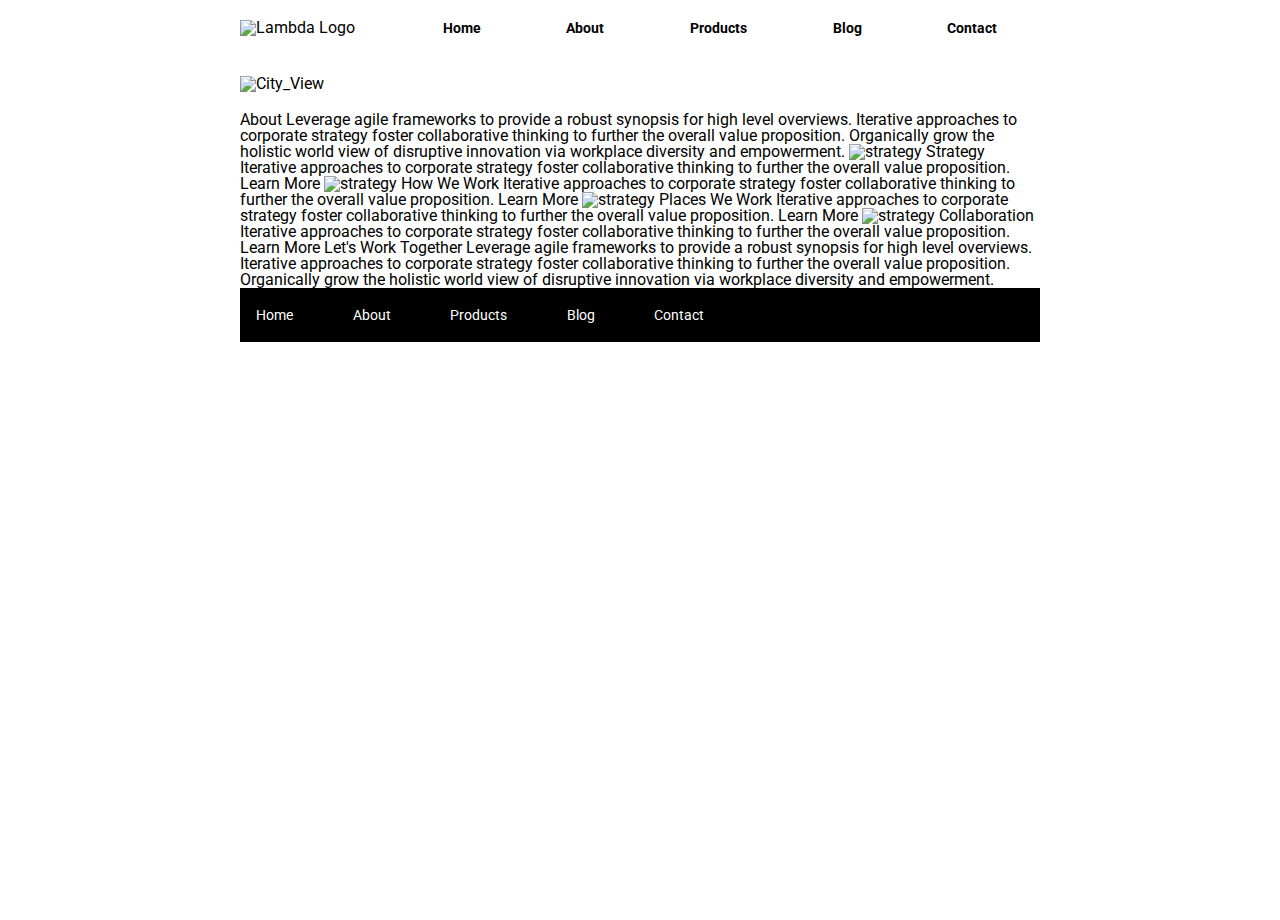
==== about.html @ 4eb1c512 "starting the about page" ====
<!doctype html>

<html lang="en">
<head>
  <meta charset="utf-8">

  <title>Sprint Challenge - About</title>

  <link href="https://fonts.googleapis.com/css?family=Roboto|Rubik" rel="stylesheet">
  <link rel="stylesheet" href="css/index.css">
  <link rel="stylesheet" href="img/jumbo-about.png">

</head>

<header>
  <div class="logo">
      <img src="img/lambda-black.png" alt="Lambda Logo">
  </div>
  <nav class="top_nav">
      <a href="index.html">Home</a>
      <a href="about.html">About</a>
      <a href="#">Products</a>
      <a href="#">Blog</a>
      <a href="#">Contact</a>
  </nav>
  <img class="city_view" src="img/jumbo-about.png" alt="City_View">
</header>

<body>
    <div class="container about-page">
     
    About

    Leverage agile frameworks to provide a robust synopsis for high level overviews. Iterative approaches to corporate strategy foster collaborative thinking to further the overall value proposition. Organically grow the holistic world view of disruptive innovation via workplace diversity and empowerment.


    <img src="img/about-plan.png" alt="strategy">
    
    Strategy
    
    Iterative approaches to corporate strategy foster collaborative thinking to further the overall value proposition.

    Learn More



    <img src="img/about-working.png" alt="strategy">
    
    How We Work
    
    Iterative approaches to corporate strategy foster collaborative thinking to further the overall value proposition.

    Learn More



    <img src="img/about-office.png" alt="strategy">
    
    Places We Work

    Iterative approaches to corporate strategy foster collaborative thinking to further the overall value proposition.

    Learn More

    <img src="img/about-meeting.png" alt="strategy">
    
    Collaboration
    
    Iterative approaches to corporate strategy foster collaborative thinking to further the overall value proposition.

    Learn More

    Let's Work Together

    Leverage agile frameworks to provide a robust synopsis for high level overviews. Iterative approaches to corporate strategy foster collaborative thinking to further the overall value proposition. Organically grow the holistic world view of disruptive innovation via workplace diversity and empowerment.
        
      <footer>
        <nav>
          <a href="index.html">Home</a>
          <a href="#">About</a>
          <a href="#">Products</a>
          <a href="#">Blog</a>
          <a href="#">Contact</a>
        </nav>
      </footer>
    </div><!-- container -->        
</body>
</html>
---- css/index.css ----
/* http://meyerweb.com/eric/tools/css/reset/ 
   v2.0 | 20110126
   License: none (public domain)
*/

html, body, div, span, applet, object, iframe,
h1, h2, h3, h4, h5, h6, p, blockquote, pre,
a, abbr, acronym, address, big, cite, code,
del, dfn, em, img, ins, kbd, q, s, samp,
small, strike, strong, sub, sup, tt, var,
b, u, i, center,
dl, dt, dd, ol, ul, li,
fieldset, form, label, legend,
table, caption, tbody, tfoot, thead, tr, th, td,
article, aside, canvas, details, embed, 
figure, figcaption, footer, header, hgroup, 
menu, nav, output, ruby, section, summary,
time, mark, audio, video {
	margin: 0;
	padding: 0;
	border: 0;
	font-size: 100%;
	font: inherit;
	vertical-align: baseline;
}
/* HTML5 display-role reset for older browsers */
article, aside, details, figcaption, figure, 
footer, header, hgroup, menu, nav, section {
	display: block;
}
body {
	line-height: 1;
}
ol, ul {
	list-style: none;
}
blockquote, q {
	quotes: none;
}
blockquote:before, blockquote:after,
q:before, q:after {
	content: '';
	content: none;
}
table {
	border-collapse: collapse;
	border-spacing: 0;
}

* {
    box-sizing: border-box;
}

html, body {
    height: 100%;
    font-family: 'Roboto', sans-serif;
}

header {
    display: flex;
    margin: 20px auto;
    width: 800px;
    align-items: flex-end;
    flex-wrap: wrap;
}

.logo {
    width: 20%;
    margin-bottom: 40px;
}

.top_nav {
    width: 80%;
    display: flex;
    justify-content: space-around;
    margin-bottom: 40px;
}

.top_nav a {
    color: black;
    text-decoration: none;
    font-weight: bold;
    font-size: .9rem;
}

header .time-lapse {
    width: 100%;
}

h1, h2, h3, h4, h5 {
    font-size: 18px;
    margin-bottom: 15px;
    font-family: 'Rubik', sans-serif;
}

p {
    line-height: 1.4;
}

.container {
    width: 800px;
    margin: 0 auto;
}

.top-content {
    display: flex;
    flex-wrap: wrap;
    justify-content: space-evenly;
    margin-bottom: 20px;
    border-bottom: 1px dashed black;
}

.top-content .text-container {
    width: 48%;
    padding: 0 1%;
    padding-bottom: 20px;  
}

.middle-content {
    margin-bottom: 20px;
    border-bottom: 1px dashed black;
}

.middle-content h2 {
    padding: 0 2%;
    margin-bottom: 0;
}

.middle-content .boxes {
    display: flex;
    flex-wrap: wrap;
    justify-content: space-evenly;
}

.middle-content .boxes .box {
    width: 12.5%;
    height: 100px;
    background: black;
    margin: 20px 2.5%;
    color: white;
    display: flex;
    align-items: center;
    justify-content: center;
}

#box1 {
     background-color: teal
} 
#box2 {
     background-color: gold
}
#box3 {
     background-color: cadetblue
} 
#box4 {
     background-color: coral
} 
#box5 {
     background-color: crimson
}
#box6 {
     background-color: forestgreen
} 
#box7 {
     background-color: darkorchid
} 
#box8 {
     background-color: hotpink
} 
#box9 {
     background-color: indigo
}
#box10 {
    background-color: dodgerblue
}

.bottom-content {
    display: flex;
    margin: 0 2% 20px;
    justify-content: space-around;
}

.bottom-content .text-container {
    padding-right: 4%;
}

.bottom-content .text-container:last-child {
    padding-right: 0;
}

footer {
    width: 100%;
    background: black;
}

footer nav {
    width: 60%;
    display: flex;
    justify-content: space-between;
    align-items: center;
    padding: 20px 2%;
    font-size: 14px;
}

footer nav a {
    color: white;
    text-decoration: none;
}
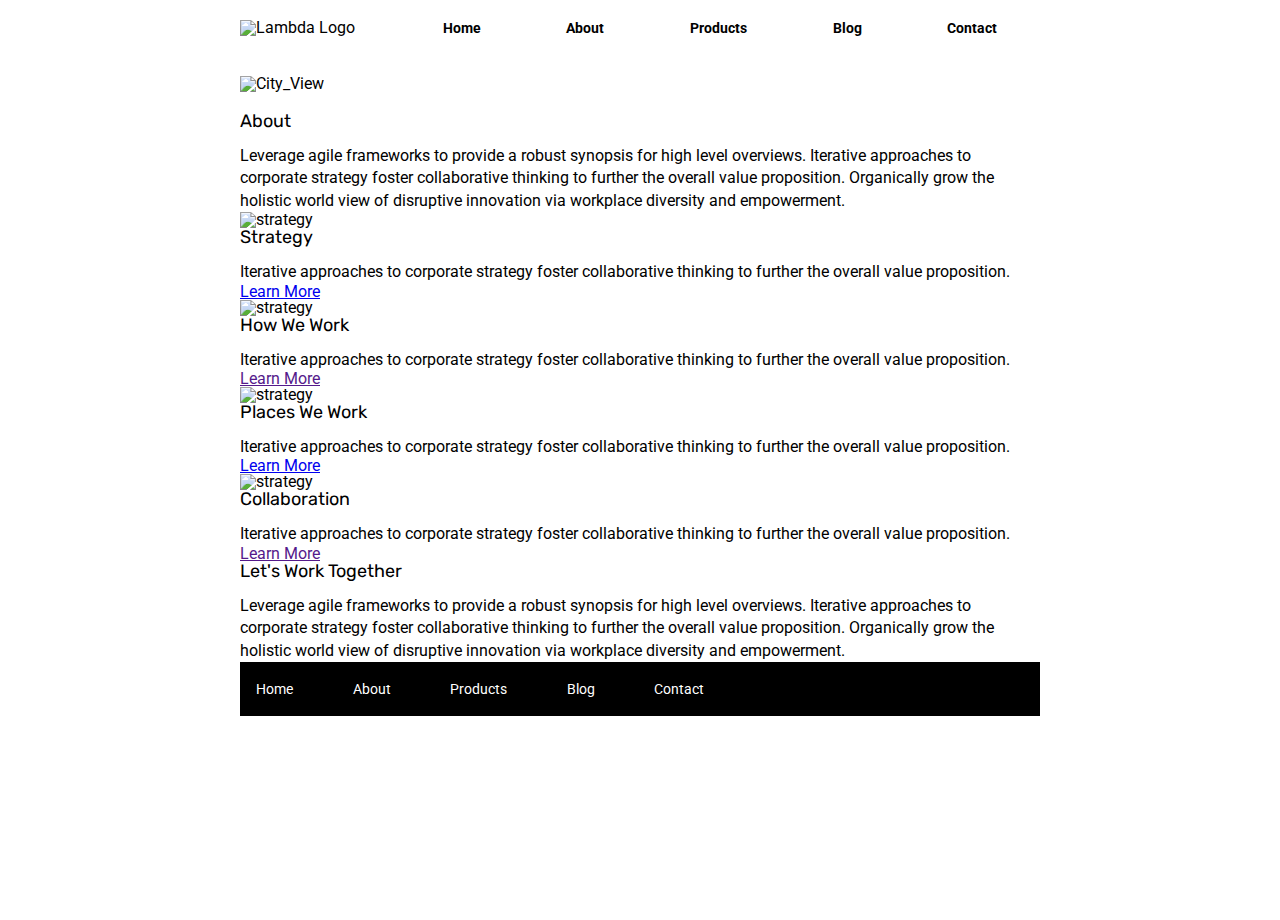
==== commit 3b8ab80c: "html for about page rough draft" ====
--- a/about.html
+++ b/about.html
@@ -27,53 +27,62 @@
 </header>
 
 <body>
-    <div class="container about-page">
-     
-    About
+  <div class="container about-page">
+    <div class="about_section">
+       <h1>About</h1>
+       <p>Leverage agile frameworks to provide a robust synopsis for high level   overviews. Iterative approaches to corporate strategy foster collaborative  thinking to further the overall value proposition. Organically grow the  holistic world view of disruptive innovation via workplace diversity and   empowerment.</p>
 
-    Leverage agile frameworks to provide a robust synopsis for high level overviews. Iterative approaches to corporate strategy foster collaborative thinking to further the overall value proposition. Organically grow the holistic world view of disruptive innovation via workplace diversity and empowerment.
+    </div>
+  <section>
+      <div class="strategy">
+        <img src="img/about-plan.png" alt="strategy">
+      
+      
+        <h2>Strategy</h2>
+      
+        <p>Iterative approaches to corporate strategy foster collaborative thinking   to further the overall value proposition.</p>
+        <a href="#">Learn More</a>
+      </div>
 
+      <div class="how_we_work">
 
-    <img src="img/about-plan.png" alt="strategy">
-    
-    Strategy
-    
-    Iterative approaches to corporate strategy foster collaborative thinking to further the overall value proposition.
+        <img src="img/about-working.png" alt="strategy">
 
-    Learn More
+        <h2>How We Work</h2>
 
+        <p>Iterative approaches to corporate strategy foster collaborative thinking   to further the overall value proposition.</p>
 
+        <a href="">Learn More</a>
+      </div>
 
-    <img src="img/about-working.png" alt="strategy">
-    
-    How We Work
-    
-    Iterative approaches to corporate strategy foster collaborative thinking to further the overall value proposition.
+      <div class="places_we_work">
 
-    Learn More
+        <img src="img/about-office.png" alt="strategy">
 
+        <h2>Places We Work</h2>
 
+        <p>Iterative approaches to corporate strategy foster collaborative thinking   to further the overall value proposition.</p>
 
-    <img src="img/about-office.png" alt="strategy">
-    
-    Places We Work
+        <a href="#">Learn More</a>
+      </div>
+      <div class="collaboration">
 
-    Iterative approaches to corporate strategy foster collaborative thinking to further the overall value proposition.
+        <img src="img/about-meeting.png" alt="strategy">
 
-    Learn More
+        <h2>Collaboration</h2>
 
-    <img src="img/about-meeting.png" alt="strategy">
-    
-    Collaboration
-    
-    Iterative approaches to corporate strategy foster collaborative thinking to further the overall value proposition.
+        <p>Iterative approaches to corporate strategy foster collaborative thinking   to further the overall value proposition.</p>
 
-    Learn More
+        <a href="">Learn More</a>
+      </div>
+      <div class="final_note">
 
-    Let's Work Together
+        <h2>Let's Work Together</h2>
 
-    Leverage agile frameworks to provide a robust synopsis for high level overviews. Iterative approaches to corporate strategy foster collaborative thinking to further the overall value proposition. Organically grow the holistic world view of disruptive innovation via workplace diversity and empowerment.
-        
+        <p>Leverage agile frameworks to provide a robust synopsis for high level  overviews. Iterative approaches to corporate strategy foster collaborative   thinking to further the overall value proposition. Organically grow the   holistic world view of disruptive innovation via workplace diversity and  empowerment.</p>
+
+      </div>
+  </section>
       <footer>
         <nav>
           <a href="index.html">Home</a>
--- a/css/index.css
+++ b/css/index.css
@@ -205,4 +205,11 @@
 footer nav a {
     color: white;
     text-decoration: none;
-}+}
+
+
+
+/* About Page Style */
+
+
+
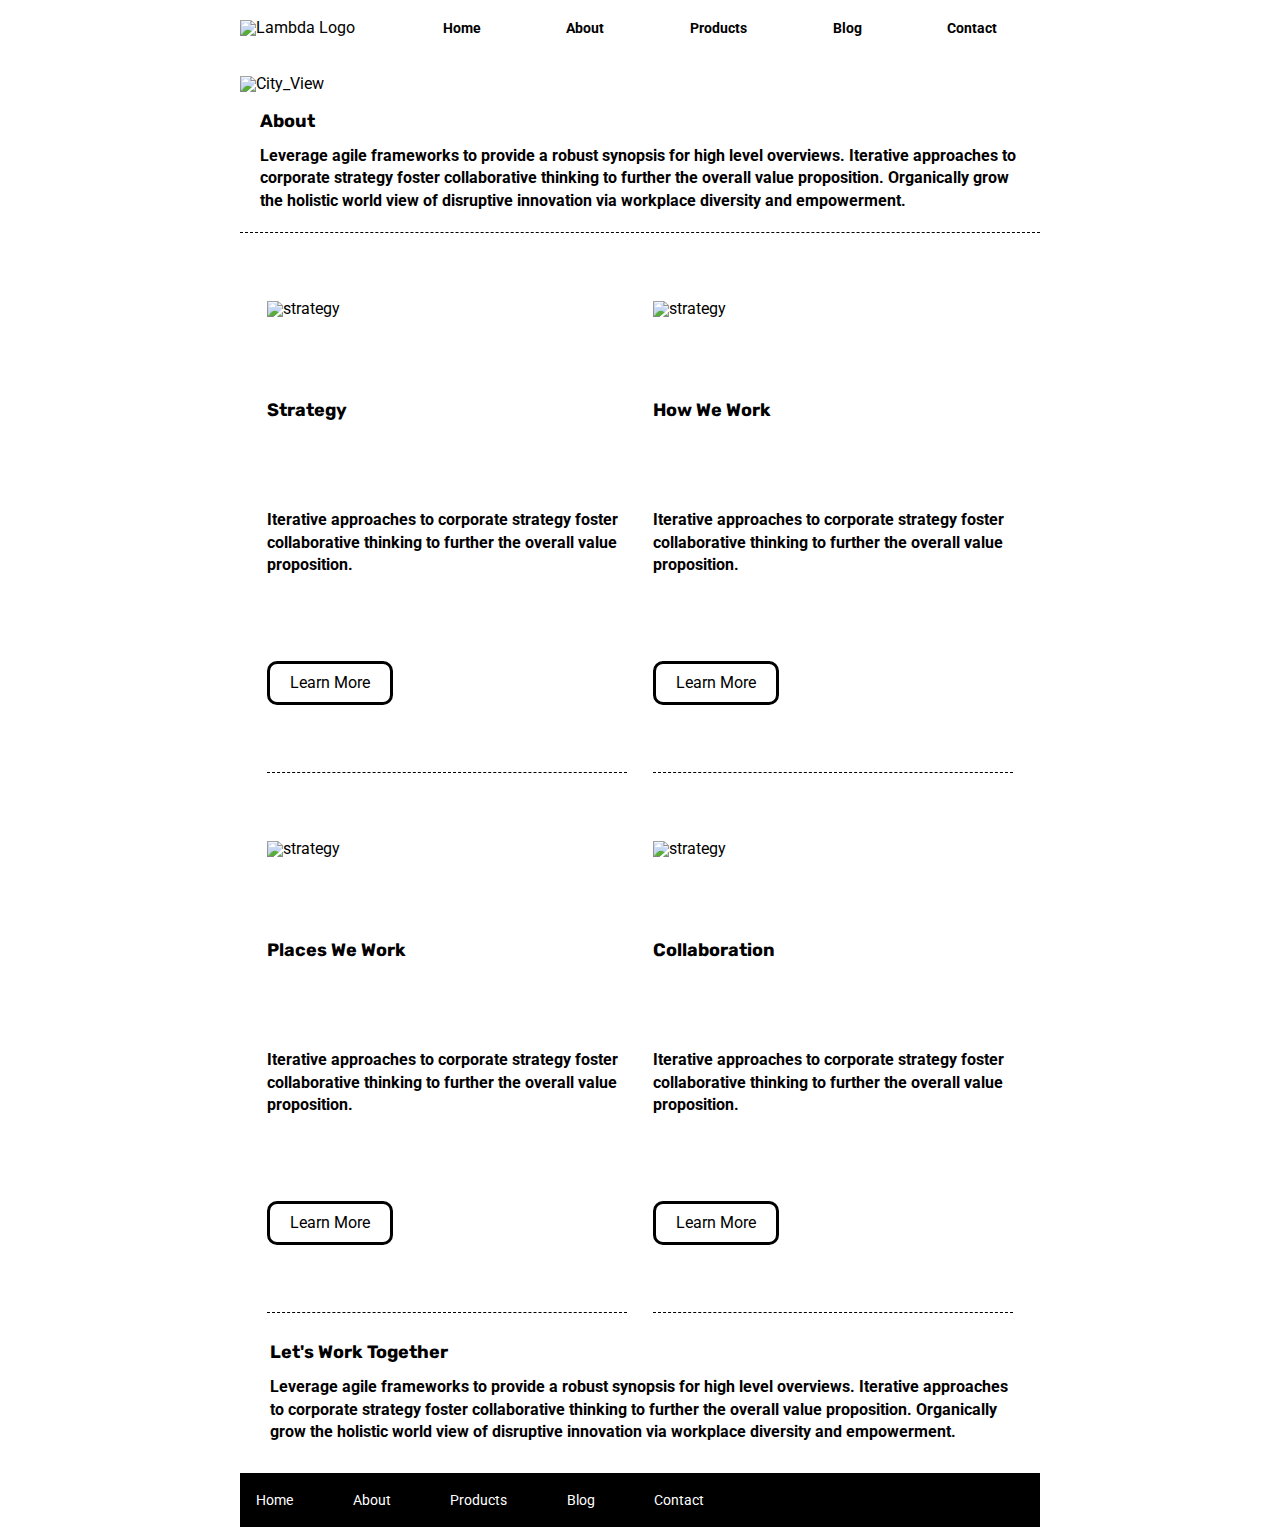
==== commit b793b8e6: "rough finish of about page" ====
--- a/about.html
+++ b/about.html
@@ -27,62 +27,61 @@
 </header>
 
 <body>
-  <div class="container about-page">
-    <div class="about_section">
-       <h1>About</h1>
-       <p>Leverage agile frameworks to provide a robust synopsis for high level   overviews. Iterative approaches to corporate strategy foster collaborative  thinking to further the overall value proposition. Organically grow the  holistic world view of disruptive innovation via workplace diversity and   empowerment.</p>
+    <div class="container about-page">
+      <div class="overview">
+        <h2>About</h2>
+        <p>Leverage agile frameworks to provide a robust synopsis for high level    overviews. Iterative approaches to corporate strategy foster  collaborative  thinking to further the overall value proposition. Organically grow the  holistic world view of disruptive innovation via workplace diversity and empowerment.</p>
+      </div>
+      <section class="gallery">
+        <div class="strategy">
+          <img src="img/about-plan.png" alt="strategy">
+        
+          <h2>Strategy</h2>
+        
+          <p>Iterative approaches to corporate strategy foster collaborative  thinking   to further the overall value proposition.</p>
 
-    </div>
-  <section>
-      <div class="strategy">
-        <img src="img/about-plan.png" alt="strategy">
-      
-      
-        <h2>Strategy</h2>
-      
-        <p>Iterative approaches to corporate strategy foster collaborative thinking   to further the overall value proposition.</p>
-        <a href="#">Learn More</a>
-      </div>
+          <a class="learn_more" href="#">Learn More</a>
+        </div>
 
-      <div class="how_we_work">
+        <div class="how_we_work">
 
-        <img src="img/about-working.png" alt="strategy">
+          <img src="img/about-working.png" alt="strategy">
 
-        <h2>How We Work</h2>
+          <h2>How We Work</h2>
 
-        <p>Iterative approaches to corporate strategy foster collaborative thinking   to further the overall value proposition.</p>
+          <p>Iterative approaches to corporate strategy foster collaborative  thinking   to further the overall value proposition.</p>
 
-        <a href="">Learn More</a>
-      </div>
+          <a class="learn_more" href="">Learn More</a>
+        </div>
 
-      <div class="places_we_work">
+        <div class="places_we_work">
 
-        <img src="img/about-office.png" alt="strategy">
+          <img src="img/about-office.png" alt="strategy">
 
-        <h2>Places We Work</h2>
+          <h2>Places We Work</h2>
 
-        <p>Iterative approaches to corporate strategy foster collaborative thinking   to further the overall value proposition.</p>
+          <p>Iterative approaches to corporate strategy foster collaborative  thinking   to further the overall value proposition.</p>
 
-        <a href="#">Learn More</a>
-      </div>
-      <div class="collaboration">
+          <a class="learn_more" href="#">Learn More</a>
+        </div>
+        <div class="collaboration">
 
-        <img src="img/about-meeting.png" alt="strategy">
+          <img src="img/about-meeting.png" alt="strategy">
 
-        <h2>Collaboration</h2>
+          <h2>Collaboration</h2>
 
-        <p>Iterative approaches to corporate strategy foster collaborative thinking   to further the overall value proposition.</p>
+          <p>Iterative approaches to corporate strategy foster collaborative thinking   to further the overall value proposition.</p>
 
-        <a href="">Learn More</a>
-      </div>
-      <div class="final_note">
+          <a class="learn_more" href="">Learn More</a>
+        </div>
+      </section>
+      <div class="bottom_message">
 
         <h2>Let's Work Together</h2>
 
         <p>Leverage agile frameworks to provide a robust synopsis for high level  overviews. Iterative approaches to corporate strategy foster collaborative   thinking to further the overall value proposition. Organically grow the   holistic world view of disruptive innovation via workplace diversity and  empowerment.</p>
 
       </div>
-  </section>
       <footer>
         <nav>
           <a href="index.html">Home</a>
--- a/css/index.css
+++ b/css/index.css
@@ -212,4 +212,51 @@
 /* About Page Style */
 
 
-
+.overview {
+    margin: 0 20px 20px;
+    font-weight: bold;
+}
+
+.gallery {
+    display: flex;
+    flex-wrap: wrap;
+    border-top: 1px dashed black;
+    justify-content: space-evenly;
+}
+
+.gallery div {
+    display: flex;
+    flex-direction: column;
+    justify-content: space-around;
+    width: 45%;
+    height: 60vh;
+    padding: 30px 0;
+    border-bottom: 1px dashed black;
+}
+
+.learn_more {
+    text-decoration: none;
+    color:black;
+    padding: 3%;
+    border: 3px solid black;
+    border-radius: 10px;
+    width: 35%;
+    text-align: center;
+}
+
+.gallery h2 {
+    padding-top: 10px;
+    font-weight: bold;
+}
+
+.gallery p {
+    padding-bottom: 10px;
+    font-weight: bold;
+}
+
+.bottom_message {
+    margin: 20px;
+    padding: 10px;
+    font-weight: bold;
+
+}
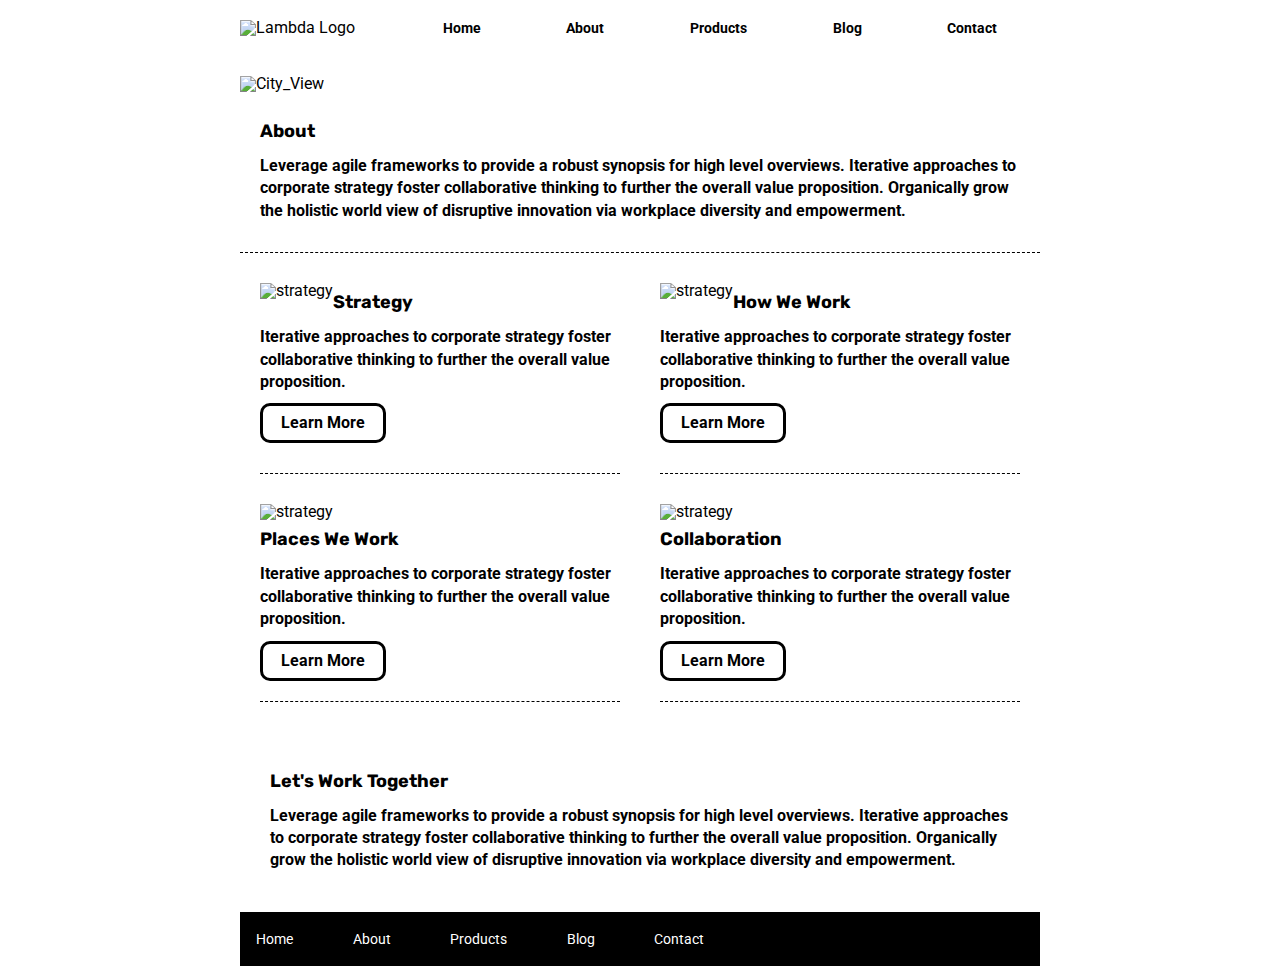
==== commit 0d494ba6: "changed the style of the body divs and made the code cleaner" ====
--- a/about.html
+++ b/about.html
@@ -28,11 +28,11 @@
 
 <body>
     <div class="container about-page">
-      <div class="overview">
+      <main class="overview">
         <h2>About</h2>
         <p>Leverage agile frameworks to provide a robust synopsis for high level    overviews. Iterative approaches to corporate strategy foster  collaborative  thinking to further the overall value proposition. Organically grow the  holistic world view of disruptive innovation via workplace diversity and empowerment.</p>
-      </div>
-      <section class="gallery">
+      </main>
+      <section class="gallery_top">
         <div class="strategy">
           <img src="img/about-plan.png" alt="strategy">
         
@@ -53,7 +53,8 @@
 
           <a class="learn_more" href="">Learn More</a>
         </div>
-
+      </section>
+      <section class="gallery_bottom">
         <div class="places_we_work">
 
           <img src="img/about-office.png" alt="strategy">
@@ -75,7 +76,7 @@
           <a class="learn_more" href="">Learn More</a>
         </div>
       </section>
-      <div class="bottom_message">
+      <div class="last_message">
 
         <h2>Let's Work Together</h2>
 
--- a/css/index.css
+++ b/css/index.css
@@ -213,48 +213,62 @@
 
 
 .overview {
-    margin: 0 20px 20px;
-    font-weight: bold;
-}
-
-.gallery {
-    display: flex;
-    flex-wrap: wrap;
-    border-top: 1px dashed black;
-    justify-content: space-evenly;
-}
-
-.gallery div {
+    padding: 0 20px 20px;
+    font-weight: bold;
+    border-bottom: 1px dashed black;
+}
+
+.gallery_top {
+    display: flex;
+    justify-content: space-around;
+}
+
+.gallery_top div {
+    display: flex;
+    flex-wrap:wrap;
+    width: 45%;
+    border-bottom: 1px dashed black;
+    padding: 30px 0;
+}
+
+
+.gallery_bottom {
+    display: flex;
+    justify-content: space-around;
+    padding: 30px 0;
+}
+
+.gallery_bottom div {
     display: flex;
     flex-direction: column;
-    justify-content: space-around;
     width: 45%;
-    height: 60vh;
-    padding: 30px 0;
-    border-bottom: 1px dashed black;
-}
+    border-bottom: 1px dashed black;
+    padding-bottom: 20px;
+}
+
 
 .learn_more {
     text-decoration: none;
     color:black;
-    padding: 3%;
+    padding: 2.5% 3%;
     border: 3px solid black;
     border-radius: 10px;
     width: 35%;
     text-align: center;
-}
-
-.gallery h2 {
+    font-weight: bold;
+}
+
+.about-page h2 {
     padding-top: 10px;
     font-weight: bold;
 }
 
-.gallery p {
+.about-page p {
     padding-bottom: 10px;
     font-weight: bold;
 }
 
-.bottom_message {
+.last_message {
     margin: 20px;
     padding: 10px;
     font-weight: bold;
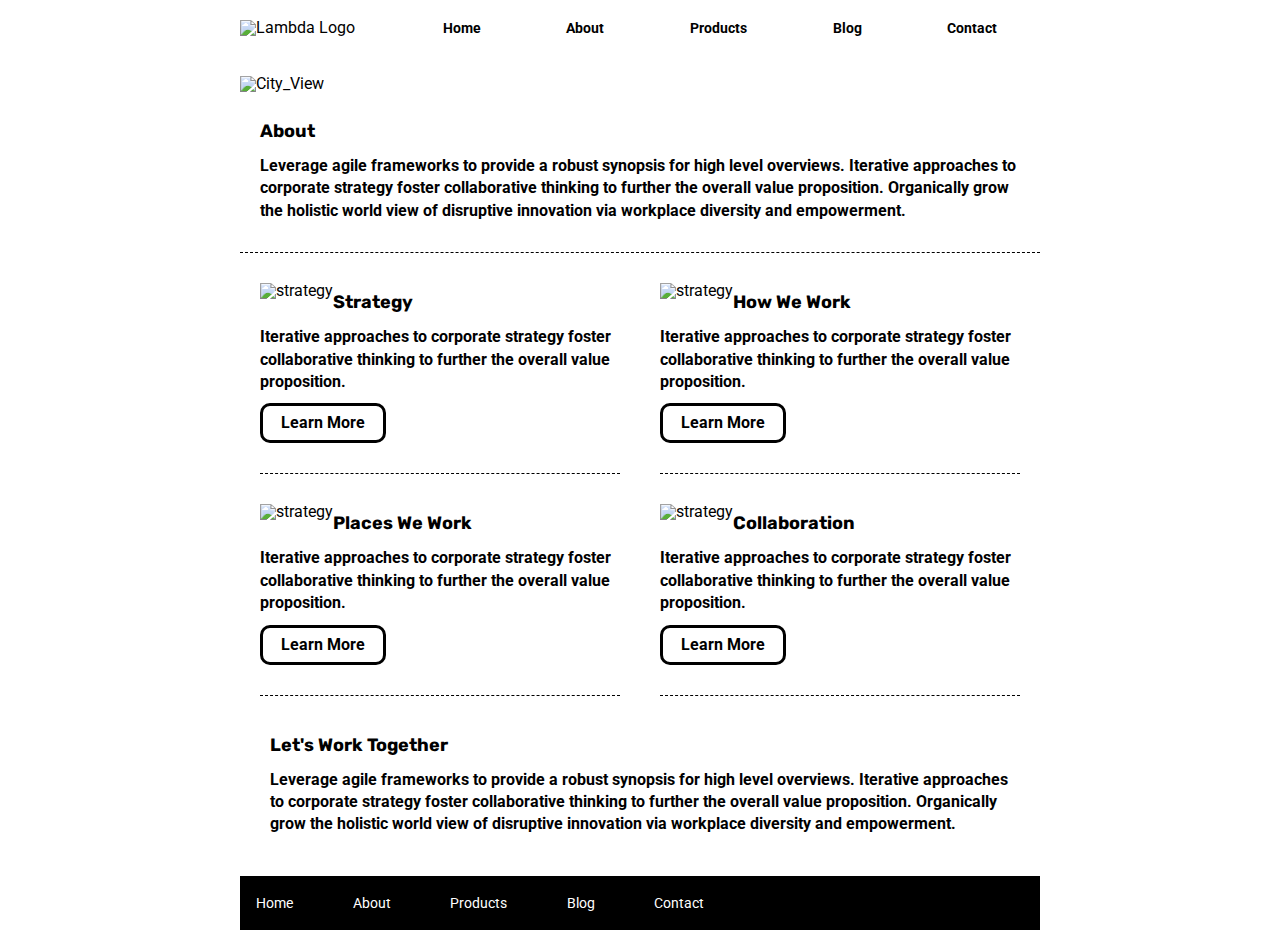
==== commit 9698f8ca: "Final copy cleaned up the code" ====
--- a/about.html
+++ b/about.html
@@ -32,7 +32,7 @@
         <h2>About</h2>
         <p>Leverage agile frameworks to provide a robust synopsis for high level    overviews. Iterative approaches to corporate strategy foster  collaborative  thinking to further the overall value proposition. Organically grow the  holistic world view of disruptive innovation via workplace diversity and empowerment.</p>
       </main>
-      <section class="gallery_top">
+      <section class="gallery">
         <div class="strategy">
           <img src="img/about-plan.png" alt="strategy">
         
@@ -53,8 +53,7 @@
 
           <a class="learn_more" href="">Learn More</a>
         </div>
-      </section>
-      <section class="gallery_bottom">
+
         <div class="places_we_work">
 
           <img src="img/about-office.png" alt="strategy">
--- a/css/index.css
+++ b/css/index.css
@@ -218,34 +218,20 @@
     border-bottom: 1px dashed black;
 }
 
-.gallery_top {
-    display: flex;
+.gallery {
+    display: flex;
+    flex-wrap: wrap;
     justify-content: space-around;
 }
 
-.gallery_top div {
+.gallery div {
     display: flex;
     flex-wrap:wrap;
+    justify-content: flex-start;
     width: 45%;
     border-bottom: 1px dashed black;
     padding: 30px 0;
 }
-
-
-.gallery_bottom {
-    display: flex;
-    justify-content: space-around;
-    padding: 30px 0;
-}
-
-.gallery_bottom div {
-    display: flex;
-    flex-direction: column;
-    width: 45%;
-    border-bottom: 1px dashed black;
-    padding-bottom: 20px;
-}
-
 
 .learn_more {
     text-decoration: none;
